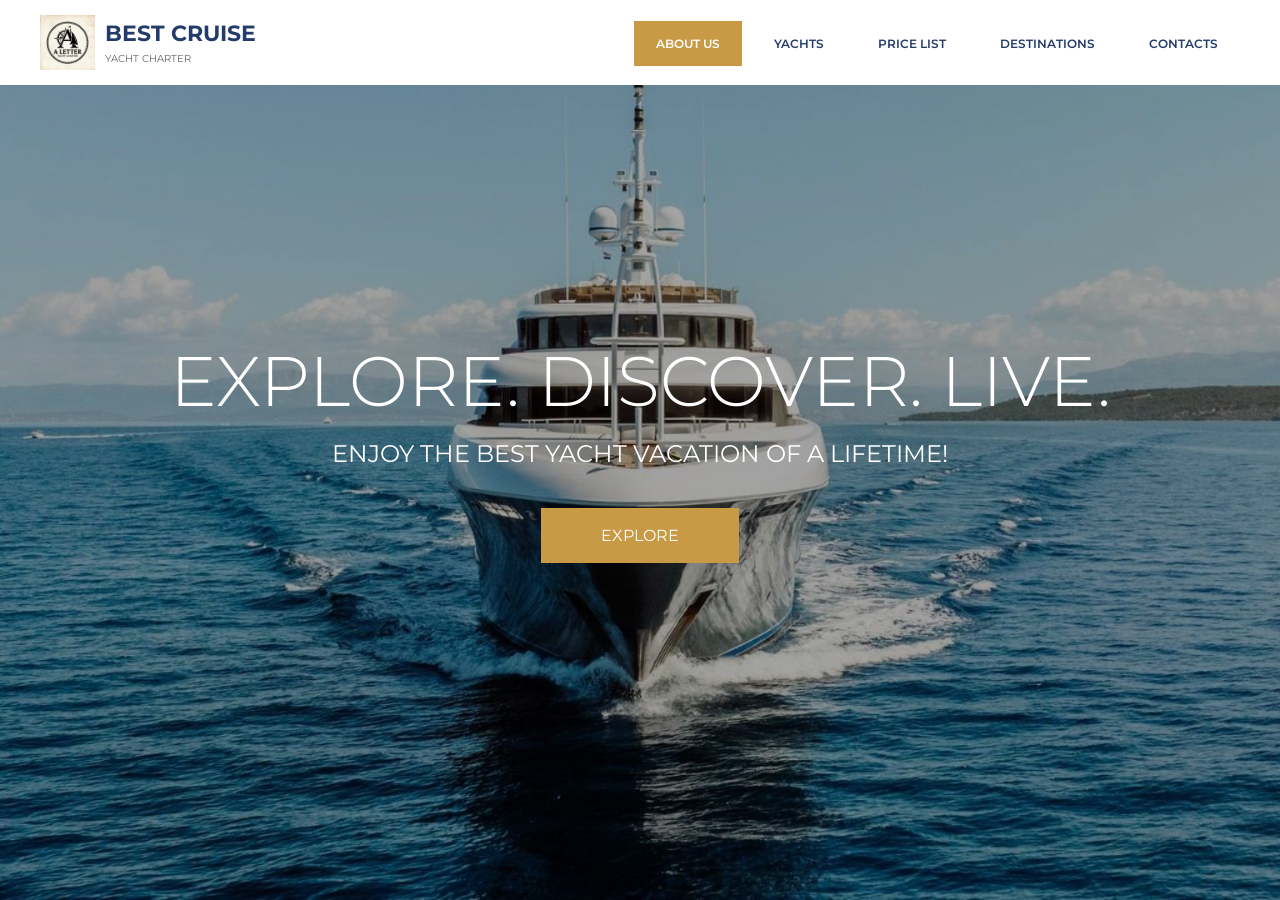
==== index.html @ df8e50cd "Add files via upload" ====
<!DOCTYPE html>
<html lang="sl">
<head>
    <meta charset="UTF-8">
    <meta name="viewport" content="width=device-width, initial-scale=1.0">
    <title>Best Cruise</title>

    <link rel="stylesheet" href="style.css">

    <link href="https://fonts.googleapis.com/css2?family=Montserrat:wght@300;400;600&display=swap" rel="stylesheet">
</head>
<body>

<header>
    <div class="container">

        <div class="logo">
            <img src="logo.png" alt="">
            <div>
                <h2>BEST CRUISE</h2>
                <span>YACHT CHARTER</span>
            </div>
        </div>

        <nav>
            <ul>
                <li><a class="active" href="index.html">ABOUT US</a></li>
                <li><a href="yachts.html">YACHTS</a></li>
                <li><a href="prices.html">PRICE LIST</a></li>
                <li><a href="destinations.html">DESTINATIONS</a></li>
                <li><a href="contacts.html">CONTACTS</a></li>
            </ul>
        </nav>

    </div>
</header>

<section class="hero">

    <div class="slide active"></div>
    <div class="slide"></div>

    <div class="overlay"></div>

    <div class="hero-content">
        <h1>EXPLORE. DISCOVER. LIVE.</h1>
        <p>ENJOY THE BEST YACHT VACATION OF A LIFETIME!</p>

        <a href="explore.html" class="btn">EXPLORE</a>
    </div>

</section>

<script src="script.js"></script>

</body>
</html>
---- style.css ----
*{
    margin:0;
    padding:0;
    box-sizing:border-box;
}

body{
    font-family:'Montserrat',sans-serif;
}

/* HEADER */

header{
    position:absolute;
    top:0;
    left:0;
    width:100%;
    background:white;
    height:85px;
    z-index:100;
}

.container{
    width:1200px;
    max-width:95%;
    margin:auto;
    height:100%;

    display:flex;
    justify-content:space-between;
    align-items:center;
}

.logo{
    display:flex;
    align-items:center;
    gap:10px;
}

.logo img{
    width:55px;
}

.logo h2{
    color:#243c6b;
    font-size:22px;
}

.logo span{
    font-size:10px;
    color:#666;
}

nav ul{
    display:flex;
    list-style:none;
}

nav ul li{
    margin-left:10px;
}

nav ul li a{
    text-decoration:none;
    color:#243c6b;
    font-size:12px;
    font-weight:600;
    padding:15px 22px;
}

.active{
    background:#c99a45;
    color:white;
}

/* HERO */

.hero{
    position:relative;
    width:100%;
    height:100vh;
    overflow:hidden;
}

/* SLIDES */

.slide{
    position:absolute;
    inset:0;

    background-size:cover;
    background-position:center;

    opacity:0;
    transition:opacity 1.5s ease;
}

.slide.active{
    opacity:1;
}

/* OVERLAY */

.overlay{
    position:absolute;
    inset:0;
    background:rgba(0,0,0,0.35);
    z-index:2;
}

/* CONTENT */

.hero-content{
    position:relative;
    z-index:3;

    height:100%;

    display:flex;
    flex-direction:column;
    justify-content:center;
    align-items:center;

    color:white;
    text-align:center;
}

.hero-content h1{
    font-size:70px;
    font-weight:300;
    margin-bottom:15px;
}

.hero-content p{
    font-size:24px;
    margin-bottom:40px;
}

.btn{
    background:#c99a45;
    color:white;
    text-decoration:none;

    padding:18px 60px;

    transition:.3s;
}

.btn:hover{
    background:#b58633;
}
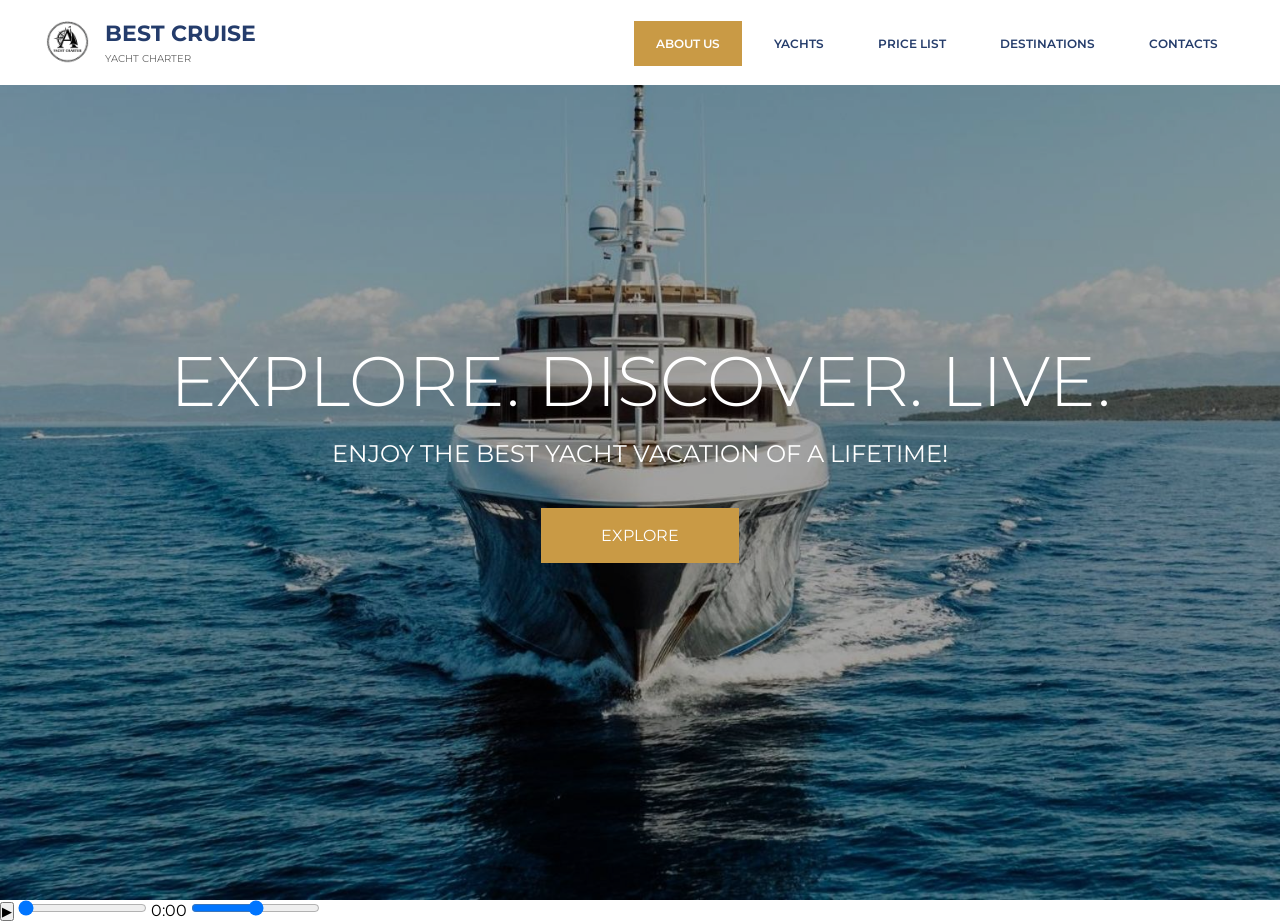
==== commit c9d6d99e: "Update index.html" ====
--- a/index.html
+++ b/index.html
@@ -53,5 +53,27 @@
 
 <script src="script.js"></script>
 
+<div class="music-player">
+
+    <button id="playBtn">▶</button>
+
+    <input type="range" id="seekBar" value="0">
+
+    <span id="time">0:00</span>
+
+    <input
+        type="range"
+        id="volumeBar"
+        min="0"
+        max="1"
+        step="0.1"
+        value="0.5">
+
+    <audio id="bgMusic" loop>
+        <source src="zvok/jblue.mp3" type="audio/mpeg">
+    </audio>
+
+</div>
+
 </body>
-</html>+</html>
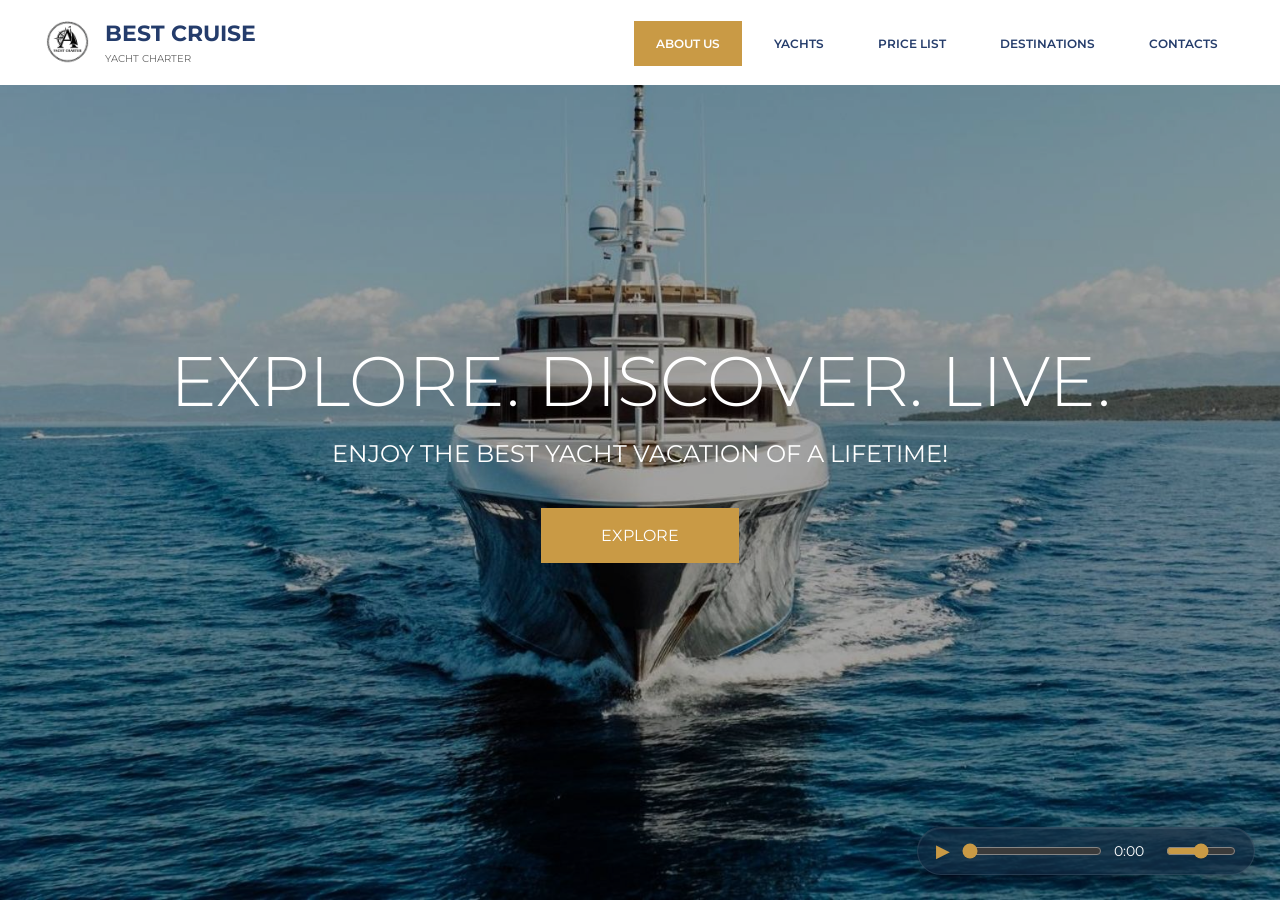
==== commit 8ea9d49c: "Update index.html" ====
--- a/index.html
+++ b/index.html
@@ -51,7 +51,7 @@
 
 </section>
 
-<script src="script.js"></script>
+
 
 <div class="music-player">
 
@@ -74,6 +74,6 @@
     </audio>
 
 </div>
-
+<script src="script.js"></script>
 </body>
 </html>
--- a/style.css
+++ b/style.css
@@ -148,4 +148,64 @@
 
 .btn:hover{
     background:#b58633;
-}+}
+
+
+
+
+
+
+
+
+.music-player{
+    position:fixed;
+    bottom:25px;
+    right:25px;
+
+    z-index:9999;
+
+    display:flex;
+    align-items:center;
+    gap:12px;
+
+    padding:12px 18px;
+
+    background:rgba(15,25,50,.45);
+
+    backdrop-filter:blur(25px);
+    -webkit-backdrop-filter:blur(25px);
+
+    border:1px solid rgba(255,255,255,.1);
+
+    border-radius:30px;
+
+    box-shadow:
+    0 10px 30px rgba(0,0,0,.3),
+    inset 0 1px 1px rgba(255,255,255,.1);
+}
+
+.music-player button{
+    background:none;
+    border:none;
+
+    color:#c99a45;
+
+    font-size:18px;
+    cursor:pointer;
+}
+
+.music-player span{
+    color:white;
+    font-size:14px;
+    min-width:40px;
+}
+
+#seekBar{
+    width:140px;
+    accent-color:#c99a45;
+}
+
+#volumeBar{
+    width:70px;
+    accent-color:#c99a45;
+}
